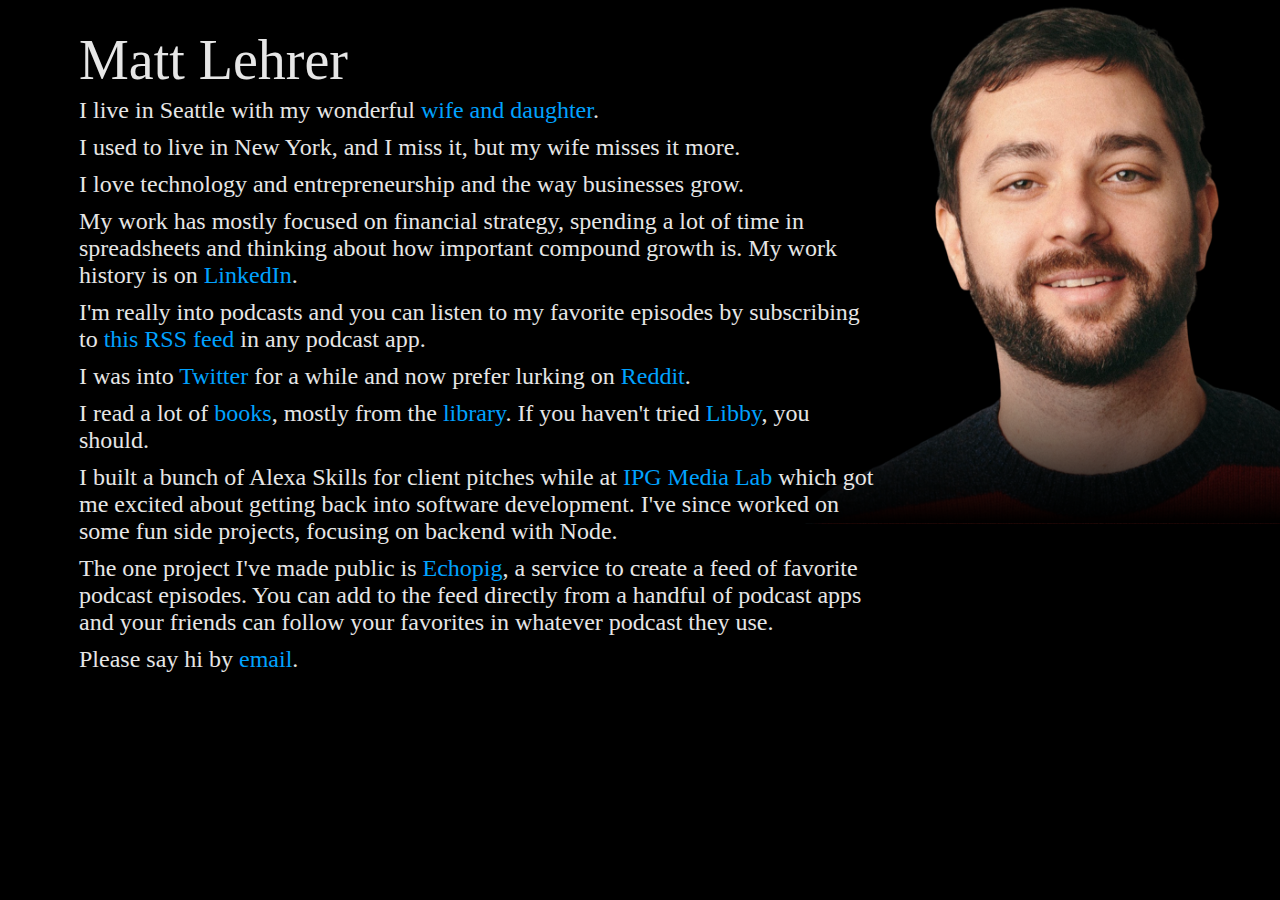
==== index.html @ a786709f "responsiveness" ====
<!DOCTYPE html>
<html>

<head>
  <title>Matt Lehrer</title>
  <link href='style.css?v=1' media='screen' rel='stylesheet' type='text/css' />
  <link rel="apple-touch-icon" sizes="180x180" href="/icons/apple-touch-icon.png">
  <link rel="icon" type="image/png" sizes="32x32" href="/icons/favicon-32x32.png">
  <link rel="icon" type="image/png" sizes="16x16" href="/icons/favicon-16x16.png">
  <link rel="manifest" href="/icons/site.webmanifest">
  <link rel="mask-icon" href="/icons/safari-pinned-tab.svg" color="#5bbad5">
  <meta name="msapplication-TileColor" content="#da532c">
  <meta name="theme-color" content="#ffffff">
  <meta http-equiv="Content-Type" content="text/html; charset=UTF-8" />
  <script async src="https://www.googletagmanager.com/gtag/js?id=UA-141178325-3"></script>
  <script>
    window.dataLayer = window.dataLayer || [];
    function gtag() { dataLayer.push(arguments); }
    gtag('js', new Date());

    gtag('config', 'UA-141178325-3');
  </script>

</head>

<body>
  <div class='bg'>
    <div class='content'>
      <h1>Matt Lehrer</h1>
      <p>I live in Seattle with my wonderful <a href="https://www.instagram.com/p/BmWJ6EKl5ml/">wife and daughter</a>.
      </p>
      <p>I used to live in New York, and I miss it, but my wife misses it more.</p>
      <p>I love technology and entrepreneurship and the way businesses grow.</p>
      <p>My work has mostly focused on financial strategy, spending a lot of time in spreadsheets and thinking about how
        important compound growth is. My work history is on <a
          href="https://www.linkedin.com/in/mattlehrer/">LinkedIn</a>.</p>
      <p>I'm really into podcasts and you can listen to my favorite episodes by subscribing to <a
          href="https://echopig.com/rss/matt">this RSS feed</a> in any podcast app.</p>
      <p>I was into <a href="https://twitter.com/mattlehrer">Twitter</a> for a while and now prefer lurking
        on <a href="https://www.reddit.com/user/mattlehrer">Reddit</a>.</p>
      <p>I read a lot of <a href="https://www.goodreads.com/user/show/3744922-matt-lehrer">books</a>, mostly from the <a
          href="https://www.spl.org/">library</a>. If you haven't tried <a href="https://meet.libbyapp.com/">Libby</a>,
        you should.</p>
      <p>I built a bunch of Alexa Skills for client pitches while at <a href="https://www.ipglab.com">IPG Media Lab</a>
        which got me excited about getting
        back into software development. I've since worked on some fun side projects, focusing on backend with Node.</p>
      <p>The one project I've made public is <a href="https://www.echopig.com">Echopig</a>, a service to create a feed
        of
        favorite podcast episodes. You can add to the feed directly from a handful of podcast apps and your friends can
        follow
        your favorites in whatever podcast they use.</p>
      <p>Please say hi by <a href="mailto:matt@mattlehrer.com">email</a>.</p>
    </div>
  </div>
</body>

</html>
---- style.css ----
body {
  margin: 0px;
  background-color: black;
  color: rgb(230, 230, 230);
}

body a {
  color: rgb(0, 162, 255);
  text-decoration: none;
}

body a:hover {
  color: rgb(0, 162, 255);
}

body .bg {
  min-height: 700px;
  background: url("head.png") no-repeat;
  background-position: 125% 2%;
  background-size: 50%;
}

body .content {
  margin: 0 15% 0 0;
  padding-left: 15px;
}

body .content h1 {
  font-weight: normal;
  padding: 0.5em 0 0 0;
  margin: 0px;
  font-size: 3.75em;
}

body .content p {
  font-size: 2em;
  margin: 5px 15% 10px 0;
  padding: 0px;
}

@media (min-width: 576px) {
  body .content {
    max-width: 540px;
  }

  body .content h1 {
    font-size: 3.5em;
  }

  body .content p {
    font-size: 1.5em;
  }
}

@media (min-width: 768px) {
  body .content {
    max-width: 720px;
    margin: 0 auto 0 5%;
  }

  body .content p {
    margin: 5px 20% 10px 0;
  }
}

@media (min-width: 1200px) {
  body .content {
    max-width: 1140px;
    margin: 0 auto 0 5%;
  }

  body .content p {
    margin: 5px 30% 10px 0;
  }
}
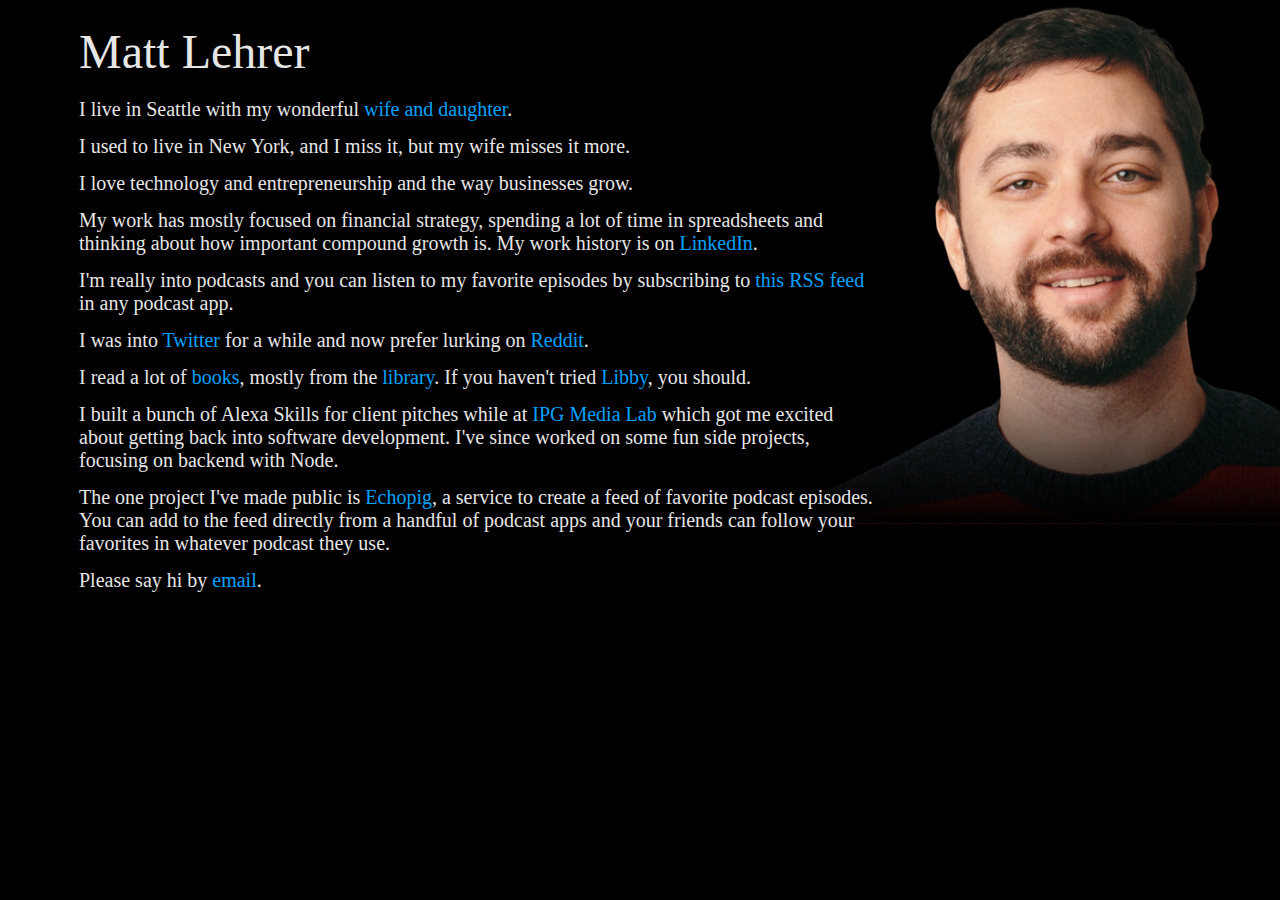
==== commit 48b5ead1: "responsiveness" ====
--- a/index.html
+++ b/index.html
@@ -3,7 +3,7 @@
 
 <head>
   <title>Matt Lehrer</title>
-  <link href='style.css?v=1' media='screen' rel='stylesheet' type='text/css' />
+  <link href='style.css?v=3' media='screen' rel='stylesheet' type='text/css' />
   <link rel="apple-touch-icon" sizes="180x180" href="/icons/apple-touch-icon.png">
   <link rel="icon" type="image/png" sizes="32x32" href="/icons/favicon-32x32.png">
   <link rel="icon" type="image/png" sizes="16x16" href="/icons/favicon-16x16.png">
@@ -45,10 +45,9 @@
         which got me excited about getting
         back into software development. I've since worked on some fun side projects, focusing on backend with Node.</p>
       <p>The one project I've made public is <a href="https://www.echopig.com">Echopig</a>, a service to create a feed
-        of
-        favorite podcast episodes. You can add to the feed directly from a handful of podcast apps and your friends can
-        follow
-        your favorites in whatever podcast they use.</p>
+        of favorite podcast episodes. You can add to the feed directly from a handful of podcast apps and your friends
+        can
+        follow your favorites in whatever podcast they use.</p>
       <p>Please say hi by <a href="mailto:matt@mattlehrer.com">email</a>.</p>
     </div>
   </div>
--- a/style.css
+++ b/style.css
@@ -2,6 +2,8 @@
   margin: 0px;
   background-color: black;
   color: rgb(230, 230, 230);
+  text-rendering: optimizeLegibility;
+  font-family: serif
 }
 
 body a {
@@ -20,56 +22,50 @@
   background-size: 50%;
 }
 
-body .content {
-  margin: 0 15% 0 0;
+body .bg .content {
+  margin: 0 8% 0 0;
   padding-left: 15px;
 }
 
-body .content h1 {
+h1 {
   font-weight: normal;
-  padding: 0.5em 0 0 0;
+  padding: 0.5em 0 0.5em 0;
   margin: 0px;
-  font-size: 3.75em;
+  font-size: 6rem;
 }
 
-body .content p {
-  font-size: 2em;
-  margin: 5px 15% 10px 0;
-  padding: 0px;
+p {
+  font-size: 3rem;
+  margin: 10px 10% 20px 0;
+  padding: 2px 0;
 }
 
 @media (min-width: 576px) {
-  body .content {
+  body .bg .content {
     max-width: 540px;
-  }
-
-  body .content h1 {
-    font-size: 3.5em;
-  }
-
-  body .content p {
-    font-size: 1.5em;
   }
 }
 
 @media (min-width: 768px) {
-  body .content {
+  body .bg .content {
     max-width: 720px;
     margin: 0 auto 0 5%;
-  }
-
-  body .content p {
-    margin: 5px 20% 10px 0;
   }
 }
 
 @media (min-width: 1200px) {
-  body .content {
+  body .bg .content {
     max-width: 1140px;
     margin: 0 auto 0 5%;
   }
 
-  body .content p {
+  h1 {
+    padding: 0.5em 0 0.25em 0;
+    font-size: 3rem;
+  }
+
+  p {
+    font-size: 1.25rem;
     margin: 5px 30% 10px 0;
   }
 }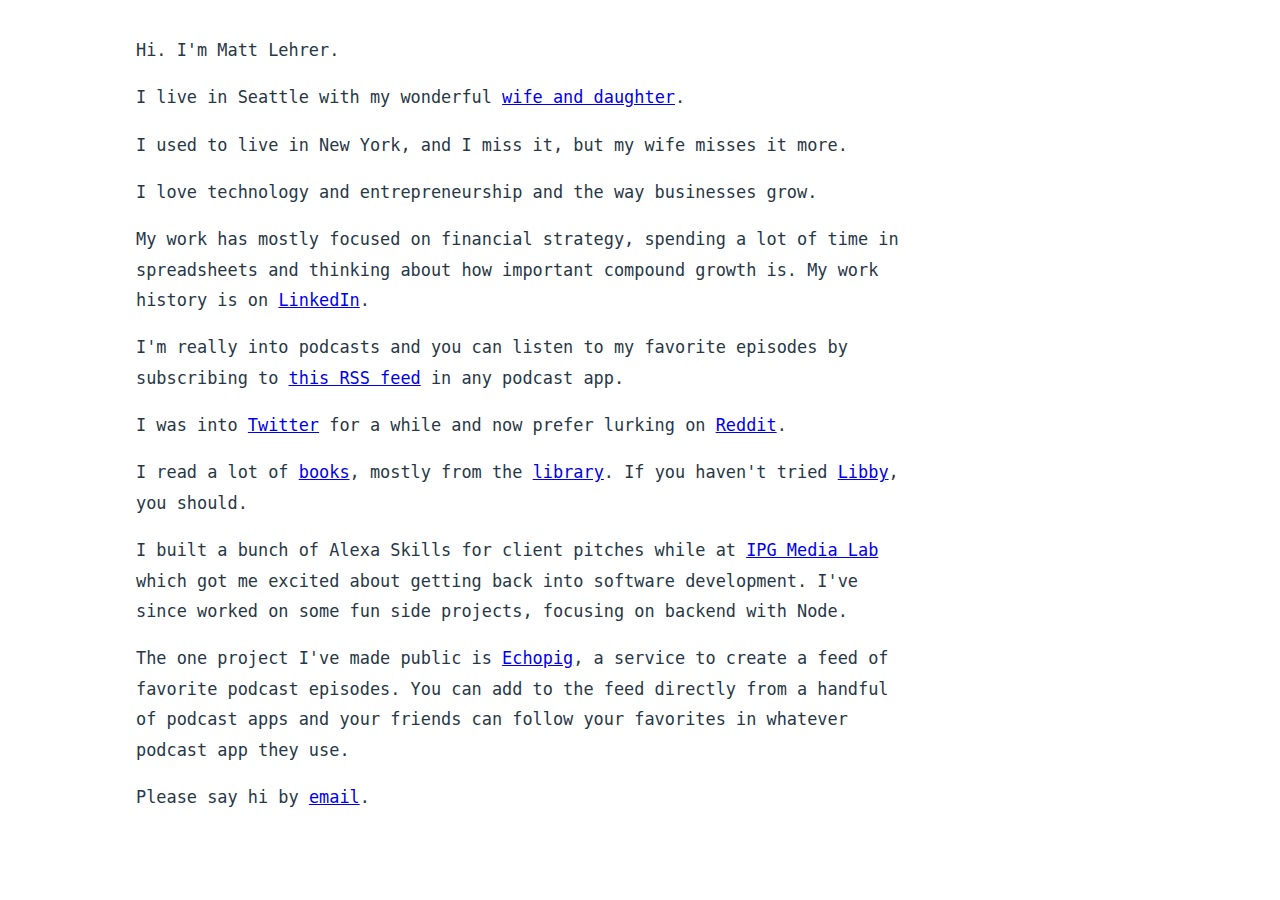
==== commit 0cd8a70d: "major update" ====
--- a/index.html
+++ b/index.html
@@ -2,54 +2,98 @@
 <html>
 
 <head>
+  <meta http-equiv="content-type" content="text/html; charset=UTF-8">
+  <meta charset="utf-8">
+  <meta http-equiv="X-UA-Compatible" content="IE=edge">
   <title>Matt Lehrer</title>
-  <link href='style.css?v=3' media='screen' rel='stylesheet' type='text/css' />
-  <link rel="apple-touch-icon" sizes="180x180" href="/icons/apple-touch-icon.png">
-  <link rel="icon" type="image/png" sizes="32x32" href="/icons/favicon-32x32.png">
-  <link rel="icon" type="image/png" sizes="16x16" href="/icons/favicon-16x16.png">
-  <link rel="manifest" href="/icons/site.webmanifest">
-  <link rel="mask-icon" href="/icons/safari-pinned-tab.svg" color="#5bbad5">
-  <meta name="msapplication-TileColor" content="#da532c">
-  <meta name="theme-color" content="#ffffff">
-  <meta http-equiv="Content-Type" content="text/html; charset=UTF-8" />
-  <script async src="https://www.googletagmanager.com/gtag/js?id=UA-141178325-3"></script>
+  <meta name="viewport" content="width=device-width, initial-scale=1">
+  <link href="https://afeld.github.io/emoji-css/emoji.css" rel="stylesheet">
+  <style>
+    * {
+      box-sizing: border-box;
+    }
+
+    p {
+      font-family: monospace;
+      line-height: 1.8;
+      color: #273746;
+    }
+
+    a:hover,
+    a:visited:hover {
+      color: #0064FF;
+      text-decoration-style: dashed;
+    }
+
+    a:visited {
+      color: blue;
+    }
+
+    body {
+      max-width: 70%;
+      min-width: 300px;
+      padding-left: 10%;
+      padding-top: 10px;
+      padding-bottom: 20px;
+      font-size: 1.3em;
+    }
+
+    p {
+      font-family: monospace;
+      line-height: 1.8;
+      color: #273746;
+    }
+
+    li {
+      font-family: monospace;
+      line-height: 1.8;
+      color: #273746;
+    }
+
+    a:hover,
+    a:visited:hover {
+      color: #0064FF;
+      text-decoration-style: dashed;
+    }
+
+    a:visited {
+      color: blue;
+    }
+  </style>
+  <link rel="icon" type="img/png" href="/favicon-32x32.png" sizes="32x32">
   <script>
     window.dataLayer = window.dataLayer || [];
     function gtag() { dataLayer.push(arguments); }
     gtag('js', new Date());
-
     gtag('config', 'UA-141178325-3');
   </script>
-
 </head>
 
 <body>
-  <div class='bg'>
-    <div class='content'>
-      <h1>Matt Lehrer</h1>
-      <p>I live in Seattle with my wonderful <a href="https://www.instagram.com/p/BmWJ6EKl5ml/">wife and daughter</a>.
-      </p>
-      <p>I used to live in New York, and I miss it, but my wife misses it more.</p>
-      <p>I love technology and entrepreneurship and the way businesses grow.</p>
-      <p>My work has mostly focused on financial strategy, spending a lot of time in spreadsheets and thinking about how
-        important compound growth is. My work history is on <a
-          href="https://www.linkedin.com/in/mattlehrer/">LinkedIn</a>.</p>
-      <p>I'm really into podcasts and you can listen to my favorite episodes by subscribing to <a
-          href="https://echopig.com/rss/matt">this RSS feed</a> in any podcast app.</p>
-      <p>I was into <a href="https://twitter.com/mattlehrer">Twitter</a> for a while and now prefer lurking
-        on <a href="https://www.reddit.com/user/mattlehrer">Reddit</a>.</p>
-      <p>I read a lot of <a href="https://www.goodreads.com/user/show/3744922-matt-lehrer">books</a>, mostly from the <a
-          href="https://www.spl.org/">library</a>. If you haven't tried <a href="https://meet.libbyapp.com/">Libby</a>,
-        you should.</p>
-      <p>I built a bunch of Alexa Skills for client pitches while at <a href="https://www.ipglab.com">IPG Media Lab</a>
-        which got me excited about getting
-        back into software development. I've since worked on some fun side projects, focusing on backend with Node.</p>
-      <p>The one project I've made public is <a href="https://www.echopig.com">Echopig</a>, a service to create a feed
-        of favorite podcast episodes. You can add to the feed directly from a handful of podcast apps and your friends
-        can
-        follow your favorites in whatever podcast they use.</p>
-      <p>Please say hi by <a href="mailto:matt@mattlehrer.com">email</a>.</p>
-    </div>
+  <div>
+    <p>Hi. I'm Matt Lehrer.</p>
+    <p>I live in Seattle with my wonderful <a href="https://www.instagram.com/p/BmWJ6EKl5ml/">wife and daughter</a>.
+    </p>
+    <p>I used to live in New York, and I miss it, but my wife misses it more.</p>
+    <p>I love technology and entrepreneurship and the way businesses grow.</p>
+    <p>My work has mostly focused on financial strategy, spending a lot of time in spreadsheets and thinking about how
+      important compound growth is. My work history is on <a
+        href="https://www.linkedin.com/in/mattlehrer/">LinkedIn</a>.</p>
+    <p>I'm really into podcasts and you can listen to my favorite episodes by subscribing to <a
+        href="https://echopig.com/rss/matt">this RSS feed</a> in any podcast app.</p>
+    <p>I was into <a href="https://twitter.com/mattlehrer">Twitter</a> for a while and now prefer lurking
+      on <a href="https://www.reddit.com/user/mattlehrer">Reddit</a>.</p>
+    <p>I read a lot of <a href="https://www.goodreads.com/user/show/3744922-matt-lehrer">books</a>, mostly from the <a
+        href="https://www.spl.org/">library</a>. If you haven't tried <a href="https://meet.libbyapp.com/">Libby</a>,
+      you should.</p>
+    <p>I built a bunch of Alexa Skills for client pitches while at <a href="https://www.ipglab.com">IPG Media Lab</a>
+      which got me excited about getting
+      back into software development. I've since worked on some fun side projects, focusing on backend with Node.</p>
+    <p>The one project I've made public is <a href="https://www.echopig.com">Echopig</a>, a service to create a feed
+      of favorite podcast episodes. You can add to the feed directly from a handful of podcast apps and your friends
+      can
+      follow your favorites in whatever podcast app they use.</p>
+    <p>Please say hi by <a href="mailto:matt@mattlehrer.com">email</a>.</p>
   </div>
 </body>
 
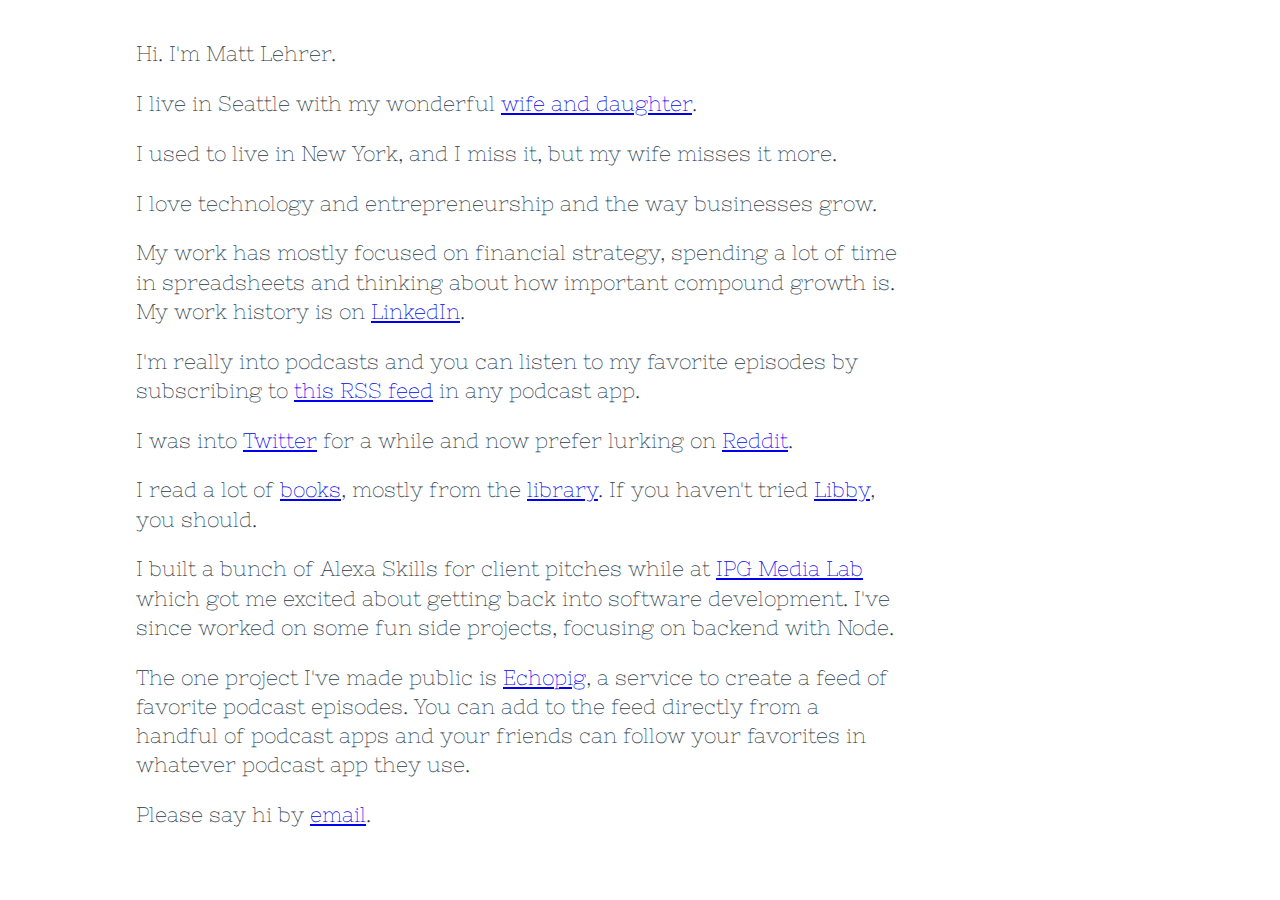
==== commit ab325535: "change font" ====
--- a/index.html
+++ b/index.html
@@ -5,17 +5,17 @@
   <meta http-equiv="content-type" content="text/html; charset=UTF-8">
   <meta charset="utf-8">
   <meta http-equiv="X-UA-Compatible" content="IE=edge">
+  <link href="https://fonts.googleapis.com/css?family=Nixie+One&display=swap" rel="stylesheet">
   <title>Matt Lehrer</title>
   <meta name="viewport" content="width=device-width, initial-scale=1">
-  <link href="https://afeld.github.io/emoji-css/emoji.css" rel="stylesheet">
   <style>
     * {
       box-sizing: border-box;
     }
 
     p {
-      font-family: monospace;
-      line-height: 1.8;
+      font-family: 'Nixie One', cursive;
+      line-height: 1.4;
       color: #273746;
     }
 
@@ -36,18 +36,6 @@
       padding-top: 10px;
       padding-bottom: 20px;
       font-size: 1.3em;
-    }
-
-    p {
-      font-family: monospace;
-      line-height: 1.8;
-      color: #273746;
-    }
-
-    li {
-      font-family: monospace;
-      line-height: 1.8;
-      color: #273746;
     }
 
     a:hover,
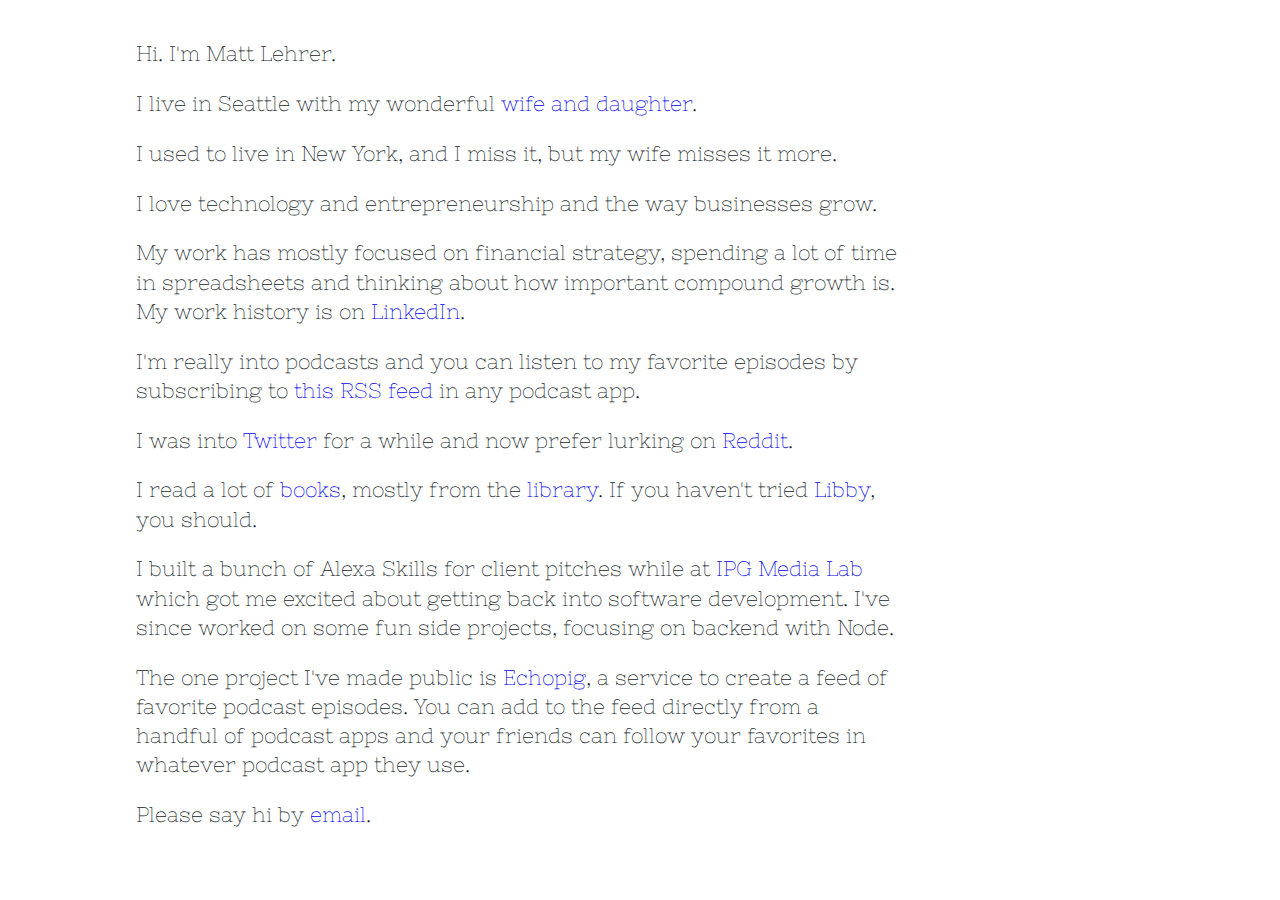
==== commit c2563dd5: "colors and cleanup" ====
--- a/index.html
+++ b/index.html
@@ -13,22 +13,6 @@
       box-sizing: border-box;
     }
 
-    p {
-      font-family: 'Nixie One', cursive;
-      line-height: 1.4;
-      color: #273746;
-    }
-
-    a:hover,
-    a:visited:hover {
-      color: #0064FF;
-      text-decoration-style: dashed;
-    }
-
-    a:visited {
-      color: blue;
-    }
-
     body {
       max-width: 70%;
       min-width: 300px;
@@ -38,10 +22,19 @@
       font-size: 1.3em;
     }
 
+    p {
+      font-family: 'Nixie One', cursive;
+      line-height: 1.4;
+      color: #131d27;
+    }
+
+    a {
+      text-decoration-line: none;
+    }
+
     a:hover,
     a:visited:hover {
-      color: #0064FF;
-      text-decoration-style: dashed;
+      color: rgb(30, 120, 255);
     }
 
     a:visited {
